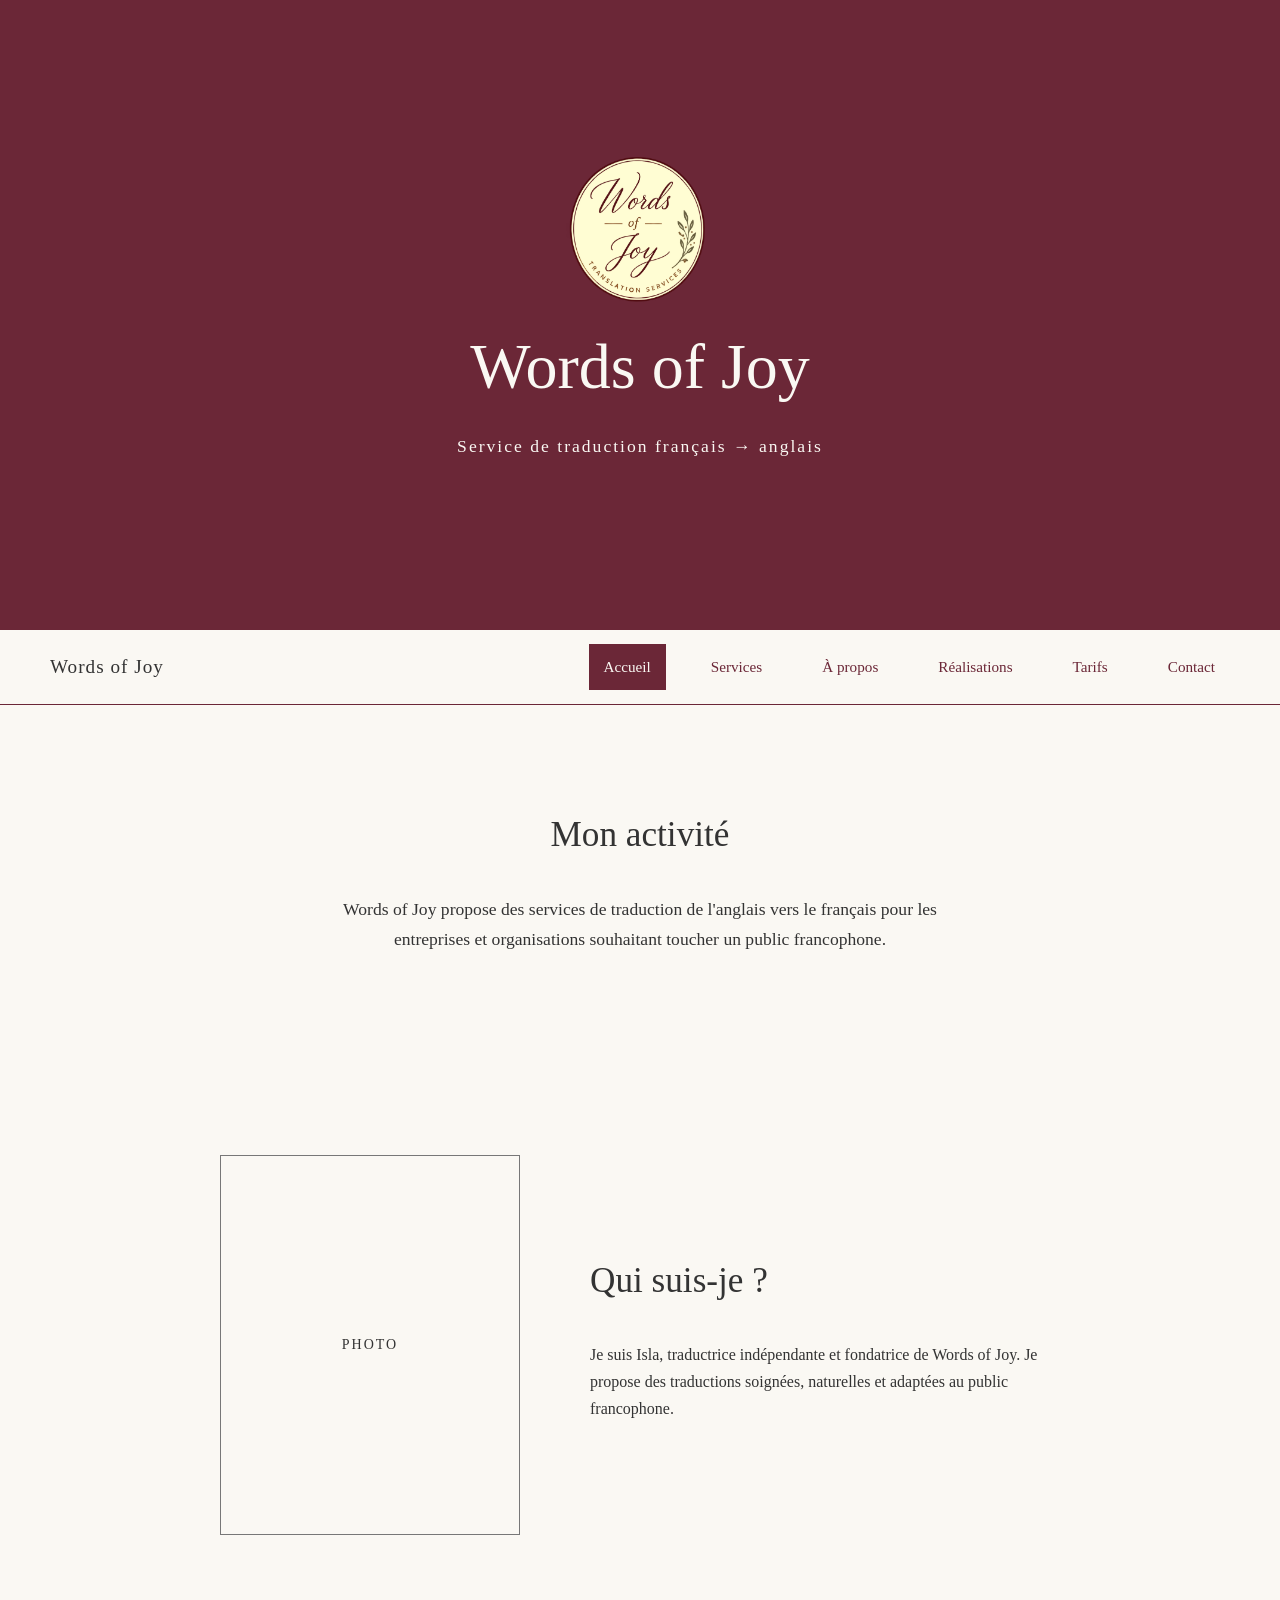
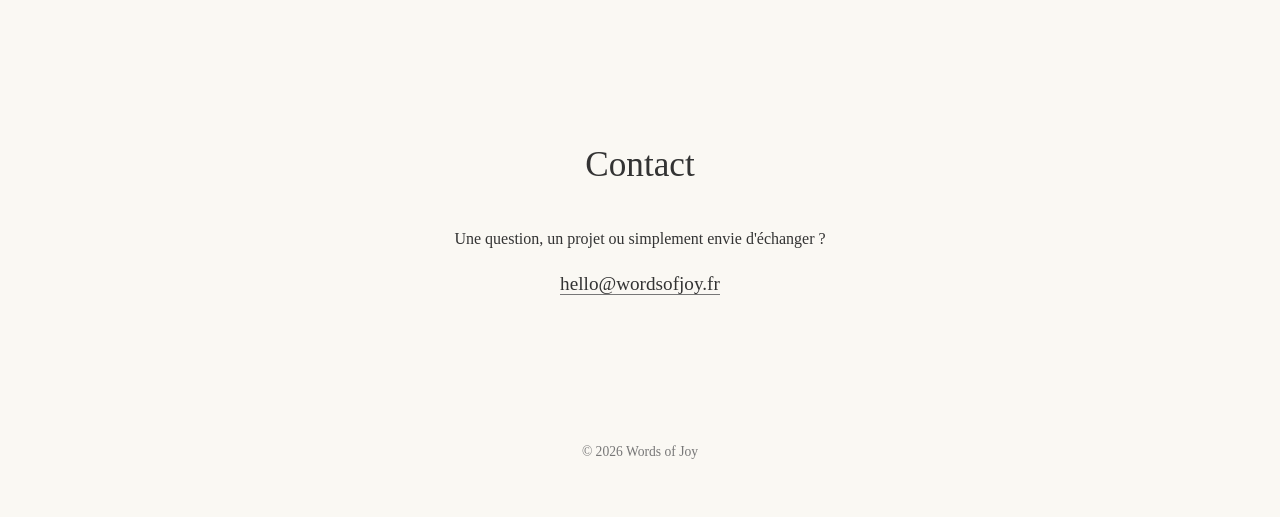
==== index.html @ 8acb55e5 "Add files via upload" ====
<!DOCTYPE html>
<html lang="fr">
<head>
    <meta charset="UTF-8">
    <meta name="viewport" content="width=device-width, initial-scale=1.0">

    <title>Words of Joy — Traduction anglais-français</title>

    <link rel="stylesheet" href="style.css">
</head>

<body>

    <!-- En-tête -->
    <header>
        <div class="logo">
            <img src="images/logo.png" alt="Logo Words of Joy">
        </div>

        <h1>Words of Joy</h1>

        <p>Service de traduction français → anglais</p>
    </header>

    <!--Navigation-->
    <nav>
    <a href="index.html" class="nav-logo">Words of Joy</a>

    <div class="nav-links">
        <a href="index.html" class="active">Accueil</a>
        <a href="services.html">Services</a>
        <a href="a-propos.html">À propos</a>
        <a href="realisations.html">Réalisations</a>
        <a href="tarifs.html">Tarifs</a>
        <a href="contact.html">Contact</a>
    </div>
</nav>

    <!-- Présentation de l'activité -->
    <section id="activite">
        <h2>Mon activité</h2>

        <p>
            Words of Joy propose des services de traduction de l'anglais
            vers le français pour les entreprises et organisations
            souhaitant toucher un public francophone.
        </p>
    </section>


    <!-- Présentation personnelle -->
    <section id="a-propos">

        <div class="photo">
            PHOTO
        </div>

        <div class="presentation">
            <h2>Qui suis-je ?</h2>

            <p>
                Je suis Isla, traductrice indépendante et fondatrice
                de Words of Joy. Je propose des traductions soignées,
                naturelles et adaptées au public francophone.
            </p>
        </div>

    </section>


    <!-- Contact -->
    <section id="contact">
        <h2>Contact</h2>

        <p>
            Une question, un projet ou simplement envie d'échanger ?
        </p>

        <a href="mailto:hello@wordsofjoy.fr">
            hello@wordsofjoy.fr
        </a>
    </section>


    <!-- Pied de page -->
    <footer>
        <p>© 2026 Words of Joy</p>
    </footer>

</body>
</html>
---- style.css ----
/* ==============================
   RÉGLAGES GÉNÉRAUX
   ============================== */

* {
    box-sizing: border-box;
}

body {
    margin: 0;
    font-family: Georgia, "Times New Roman", serif;
    color: #333333;
    background-color: #faf8f3;
    line-height: 1.7;
}

h1,
h2,
p {
    margin-top: 0;
}

h1,
h2 {
    font-weight: normal;
}


/* ==============================
   EN-TÊTE
   ============================== */

header {
    min-height: 70vh;
    display: flex;
    flex-direction: column;
    justify-content: center;
    align-items: center;
    text-align: center;
    padding: 60px 20px;

    background-color: #6B2737;
    color: #FAF8F3;
}

/*.logo {
    width: 180px;
    height: 180px;
    border: 1px solid #FAF8F3;
    border-radius: 50%;
    
    display: flex;
    align-items: center;
    justify-content: center;

    margin-bottom: 35px;
    font-size: 14px;
    letter-spacing: 2px;
}*/

.logo img {
    width: 30%;
    height: 30%;
    object-fit: contain;
}

header h1 {
    font-size: 4rem;
    margin-bottom: 10px;
}

header p {
    font-size: 1.1rem;
    letter-spacing: 2px;
}


/* ==============================
   SECTIONS
   ============================== */

section {
    max-width: 900px;
    margin: 0 auto;
    padding: 100px 30px;
}

section h2 {
    font-size: 2.2rem;
    margin-bottom: 30px;
}


/* ==============================
   ACTIVITÉ
   ============================== */

#activite {
    text-align: center;
}

#activite p {
    max-width: 650px;
    margin: 0 auto;
    font-size: 1.1rem;
}


/* ==============================
   À PROPOS
   ============================== */

#a-propos {
    display: flex;
    align-items: center;
    gap: 70px;
}

.photo {
    flex: 0 0 300px;
    height: 380px;

    border: 1px solid #777777;

    display: flex;
    align-items: center;
    justify-content: center;

    font-size: 14px;
    letter-spacing: 2px;
}

.presentation {
    flex: 1;
}


/* ==============================
   CONTACT
   ============================== */

#contact {
    text-align: center;
}

#contact a {
    color: #333333;
    font-size: 1.2rem;
    text-decoration: none;
    border-bottom: 1px solid #777777;
}

#contact a:hover {
    opacity: 0.6;
}


/* ==============================
   PIED DE PAGE
   ============================== */

footer {
    text-align: center;
    padding: 40px 20px;
    font-size: 0.85rem;
    color: #777777;
}

/* ==============================
   NAVIGATION
   ============================== */

nav {
    height: 75px;
    padding: 0 50px;

    display: flex;
    align-items: center;
    justify-content: space-between;

    background-color: #faf8f3;

    position: sticky;
    top: 0;
    z-index: 1000;

    border-bottom: 1px solid #6B2737;
}

.nav-logo {
    color: #333333;
    text-decoration: none;
    font-size: 1.2rem;
    letter-spacing: 1px;
}

.nav-links {
    display: flex;
    gap: 30px;
}

.nav-links a {
    color: #6B2737;
    text-decoration: none;
    font-size: 0.95rem;
    padding: 10px 15px;
}

.nav-links a:hover {
    opacity: 0.6;
}

.nav-links a.active {
    background-color: #6B2737;
    color: #FAF8F3;
}

.nav-links a.active:hover {
    opacity: 1;
}

/* ==============================
   VERSION MOBILE
   ============================== */

@media (max-width: 700px) {

    header {
        min-height: 80vh;
    }

    header h1 {
        font-size: 2.8rem;
    }

    #a-propos {
        flex-direction: column;
        text-align: center;
    }

    .photo {
        width: 250px;
        flex-basis: 320px;
    }

    section {
        padding: 70px 25px;
    }
    nav {
    height: auto;
    padding: 20px;
    flex-direction: column;
    gap: 15px;
}

.nav-links {
    gap: 15px;
    flex-wrap: wrap;
    justify-content: center;
}
}
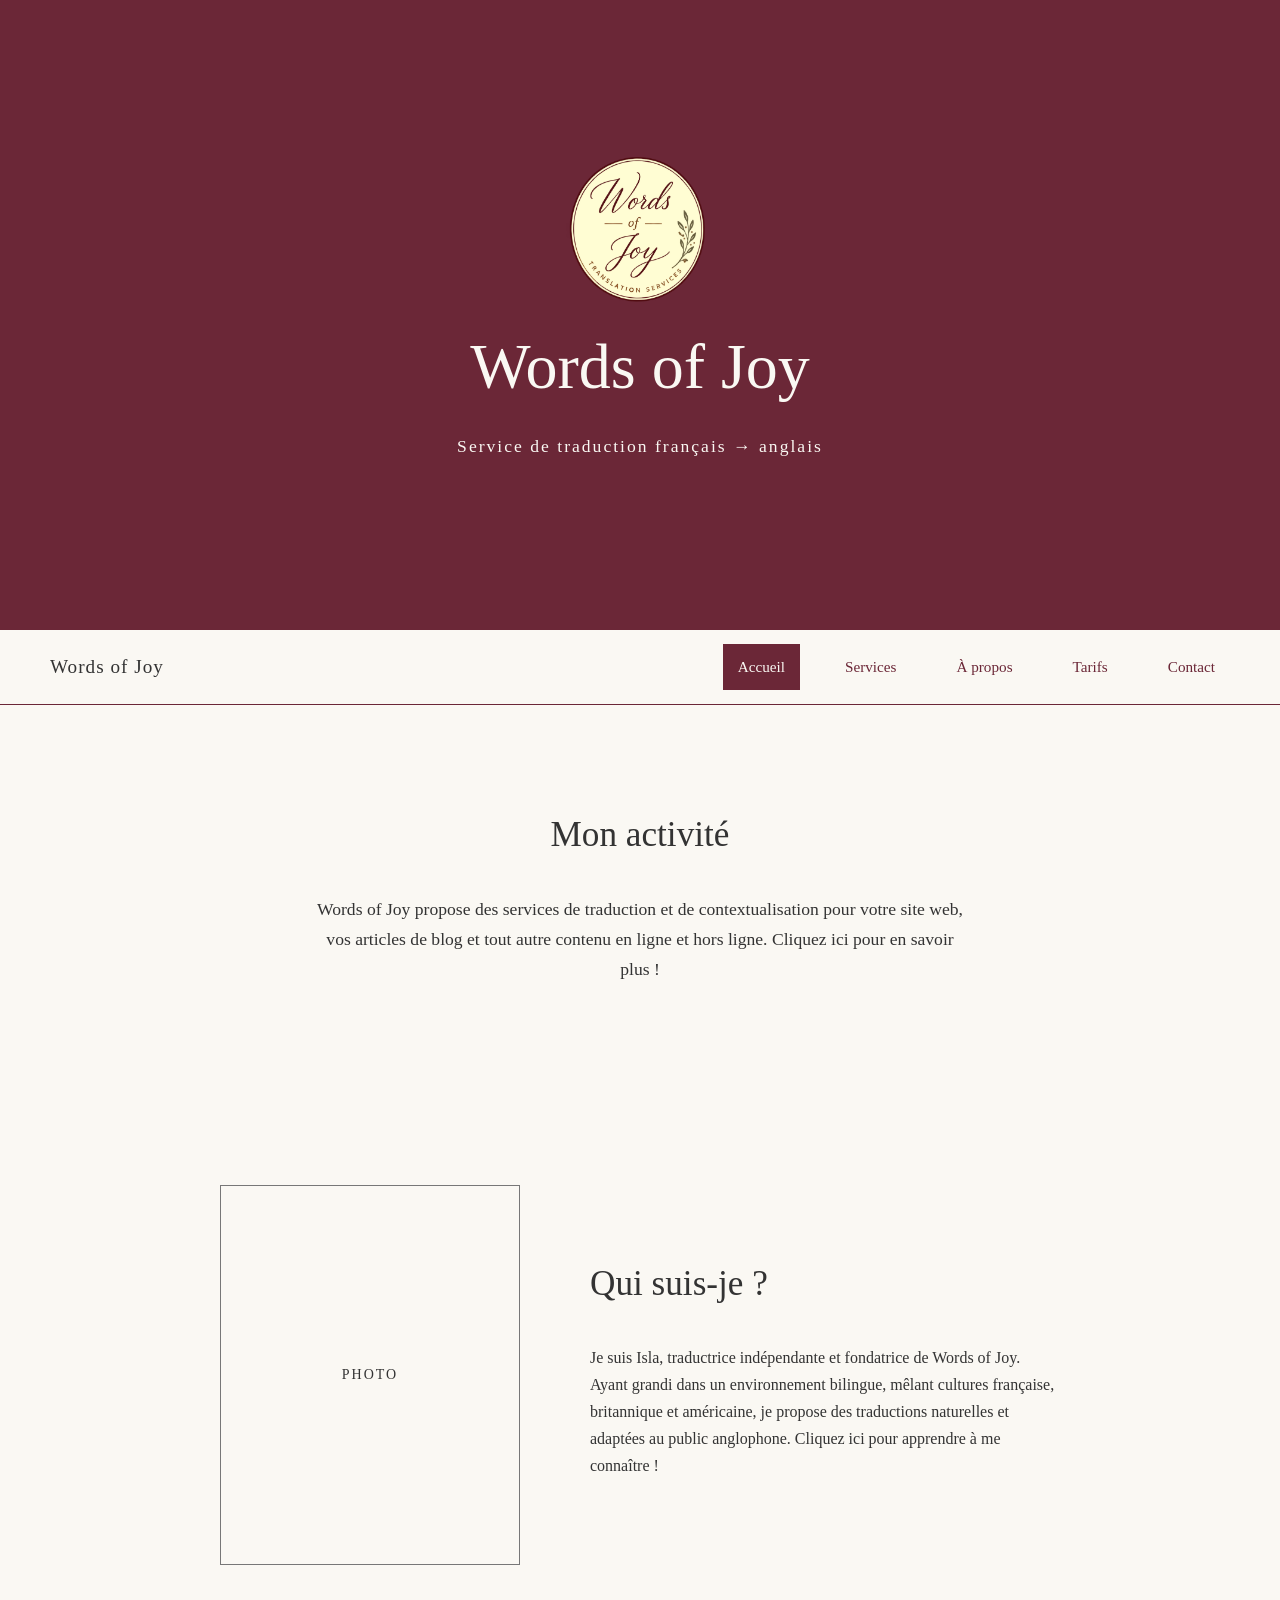
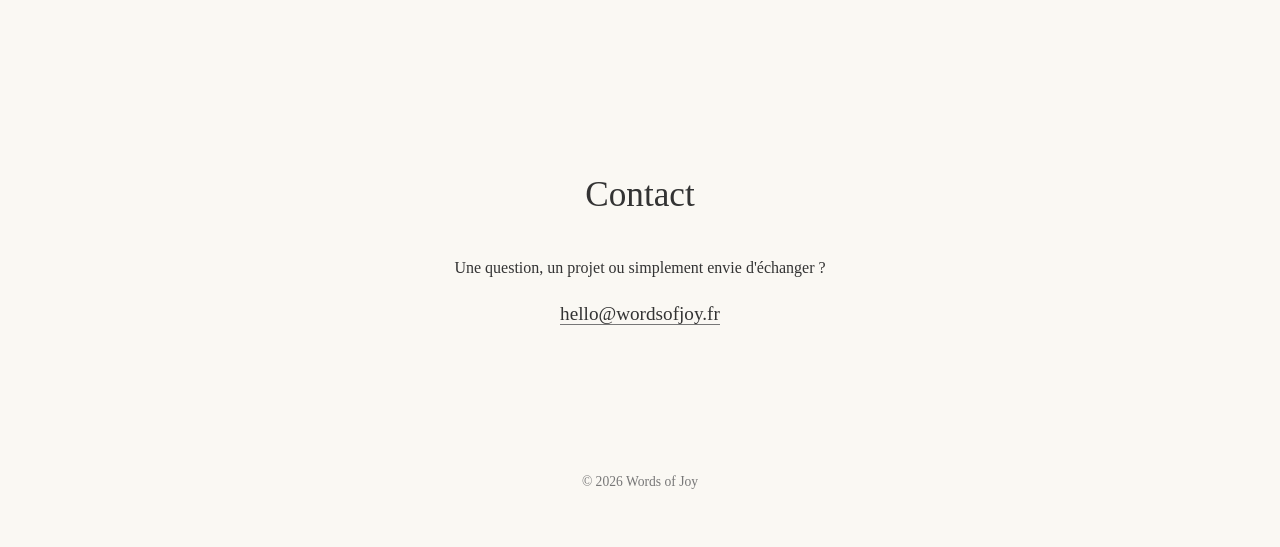
==== commit 12ed79b8: "Add files via upload" ====
--- a/index.html
+++ b/index.html
@@ -30,7 +30,7 @@
         <a href="index.html" class="active">Accueil</a>
         <a href="services.html">Services</a>
         <a href="a-propos.html">À propos</a>
-        <a href="realisations.html">Réalisations</a>
+        <!-- <a href="realisations.html">Réalisations</a>-->
         <a href="tarifs.html">Tarifs</a>
         <a href="contact.html">Contact</a>
     </div>
@@ -41,9 +41,10 @@
         <h2>Mon activité</h2>
 
         <p>
-            Words of Joy propose des services de traduction de l'anglais
-            vers le français pour les entreprises et organisations
-            souhaitant toucher un public francophone.
+            Words of Joy propose des services de traduction et de 
+            contextualisation pour votre site web, vos articles de
+            blog et tout autre contenu en ligne et hors ligne.
+            Cliquez ici pour en savoir plus !
         </p>
     </section>
 
@@ -60,8 +61,11 @@
 
             <p>
                 Je suis Isla, traductrice indépendante et fondatrice
-                de Words of Joy. Je propose des traductions soignées,
-                naturelles et adaptées au public francophone.
+                de Words of Joy. Ayant grandi dans un environnement 
+                bilingue, mêlant cultures française, britannique et 
+                américaine, je propose des traductions naturelles et 
+                adaptées au public anglophone.
+                Cliquez ici pour apprendre à me connaître !
             </p>
         </div>
 
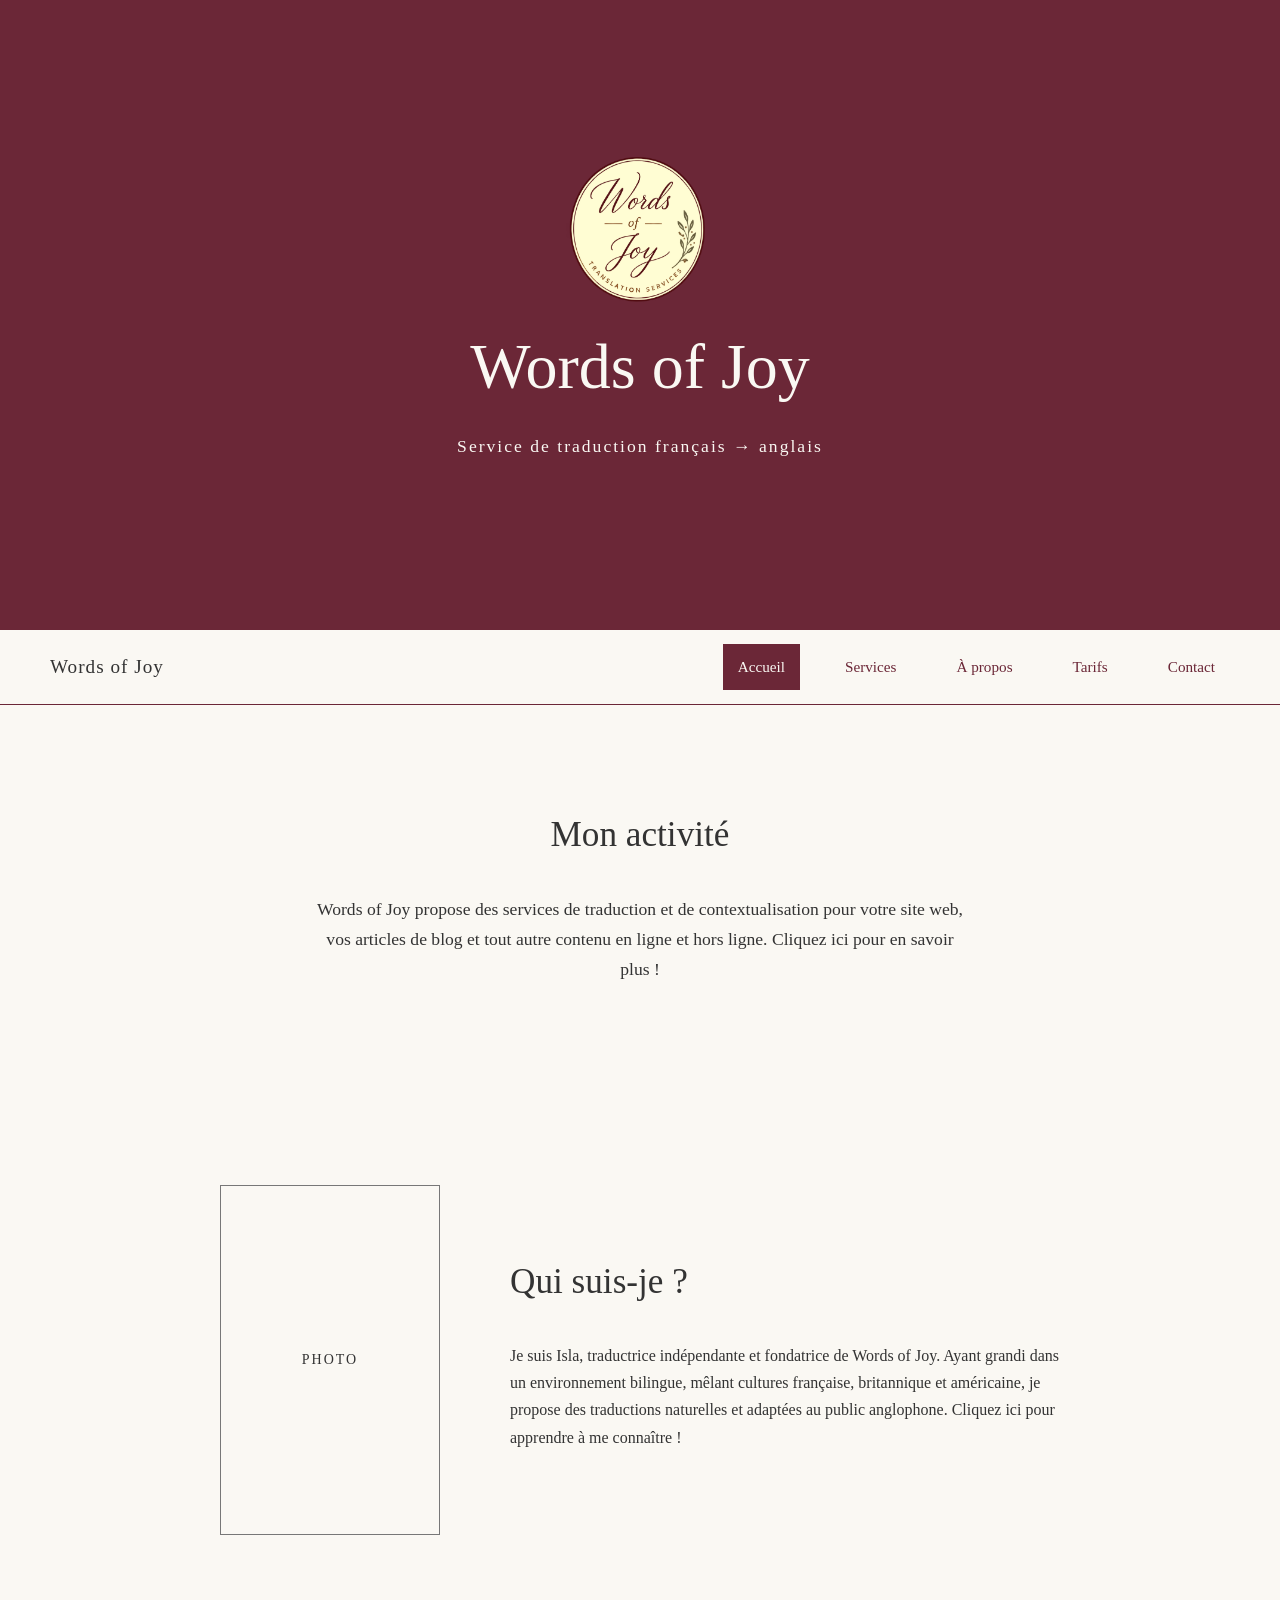
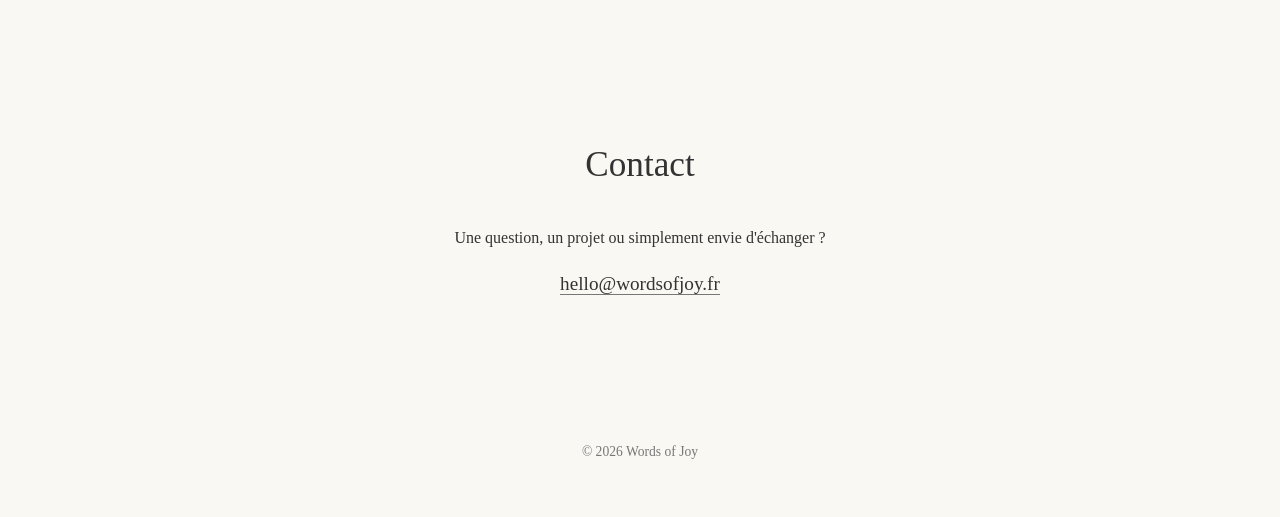
==== commit a8fab4e7: "Update index.html" ====
--- a/index.html
+++ b/index.html
@@ -3,6 +3,7 @@
 <head>
     <meta charset="UTF-8">
     <meta name="viewport" content="width=device-width, initial-scale=1.0">
+    <meta name="description" content="Traductrice indépendante anglais-français, je propose des traductions naturelles et soignées pour sites web, contenus touristiques et articles.">
 
     <title>Words of Joy — Traduction anglais-français</title>
 
@@ -92,4 +93,4 @@
     </footer>
 
 </body>
-</html>+</html>
--- a/style.css
+++ b/style.css
@@ -117,8 +117,8 @@
 }
 
 .photo {
-    flex: 0 0 300px;
-    height: 380px;
+    flex: 0 0 220px;
+    height: 350px;
 
     border: 1px solid #777777;
 
@@ -128,6 +128,12 @@
 
     font-size: 14px;
     letter-spacing: 2px;
+}
+
+.photo img {
+    width: 100%;
+    height: 100%;
+    object-fit: cover;
 }
 
 .presentation {
@@ -258,4 +264,4 @@
     flex-wrap: wrap;
     justify-content: center;
 }
-}+}
